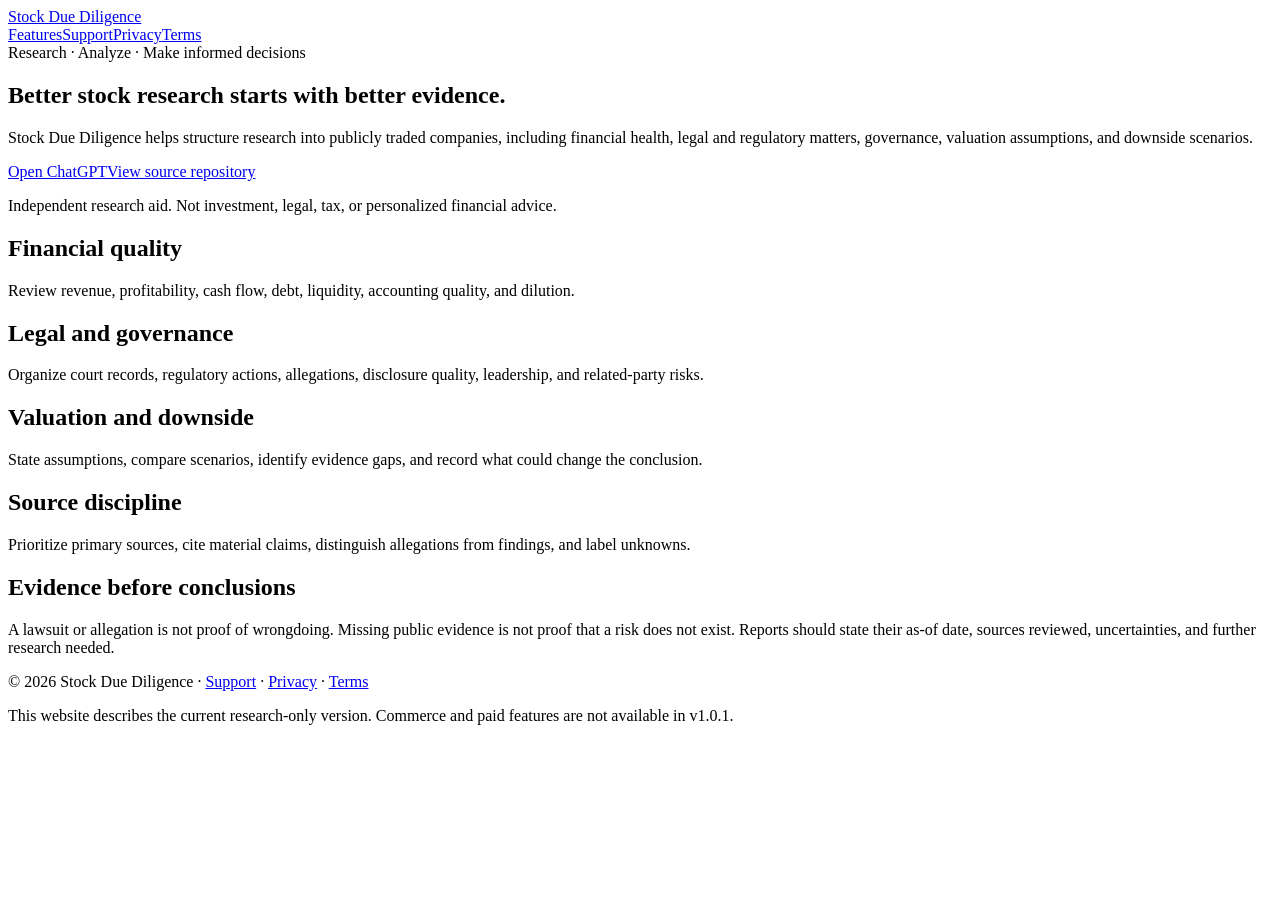
==== site/index.html @ 44e07fe3 "site: add public plugin website" ====
<!doctype html>
<html lang="en"><head><meta charset="utf-8"><meta name="viewport" content="width=device-width, initial-scale=1"><title>Stock Due Diligence</title><meta name="description" content="Evidence-based stock due diligence: financial health, legal and regulatory exposure, governance, valuation, and downside scenarios."><link rel="stylesheet" href="/styles.css"></head>
<body><header><a class="brand" href="/">Stock Due Diligence</a><nav><a href="/#features">Features</a><a href="/support">Support</a><a href="/privacy">Privacy</a><a href="/terms">Terms</a></nav></header><main><section class="hero"><span class="eyebrow">Research · Analyze · Make informed decisions</span><h1>Better stock research starts with better evidence.</h1><p>Stock Due Diligence helps structure research into publicly traded companies, including financial health, legal and regulatory matters, governance, valuation assumptions, and downside scenarios.</p><div class="actions"><a class="button" href="https://chatgpt.com/">Open ChatGPT</a><a class="button secondary" href="https://github.com/ezhilrean/stock-due-diligence">View source repository</a></div><p class="note">Independent research aid. Not investment, legal, tax, or personalized financial advice.</p></section><section id="features" class="grid"><article><h2>Financial quality</h2><p>Review revenue, profitability, cash flow, debt, liquidity, accounting quality, and dilution.</p></article><article><h2>Legal and governance</h2><p>Organize court records, regulatory actions, allegations, disclosure quality, leadership, and related-party risks.</p></article><article><h2>Valuation and downside</h2><p>State assumptions, compare scenarios, identify evidence gaps, and record what could change the conclusion.</p></article><article><h2>Source discipline</h2><p>Prioritize primary sources, cite material claims, distinguish allegations from findings, and label unknowns.</p></article></section><section class="panel"><h2>Evidence before conclusions</h2><p>A lawsuit or allegation is not proof of wrongdoing. Missing public evidence is not proof that a risk does not exist. Reports should state their as-of date, sources reviewed, uncertainties, and further research needed.</p></section><footer><p>© 2026 Stock Due Diligence · <a href="/support">Support</a> · <a href="/privacy">Privacy</a> · <a href="/terms">Terms</a></p><p class="note">This website describes the current research-only version. Commerce and paid features are not available in v1.0.1.</p></footer></main></body></html>
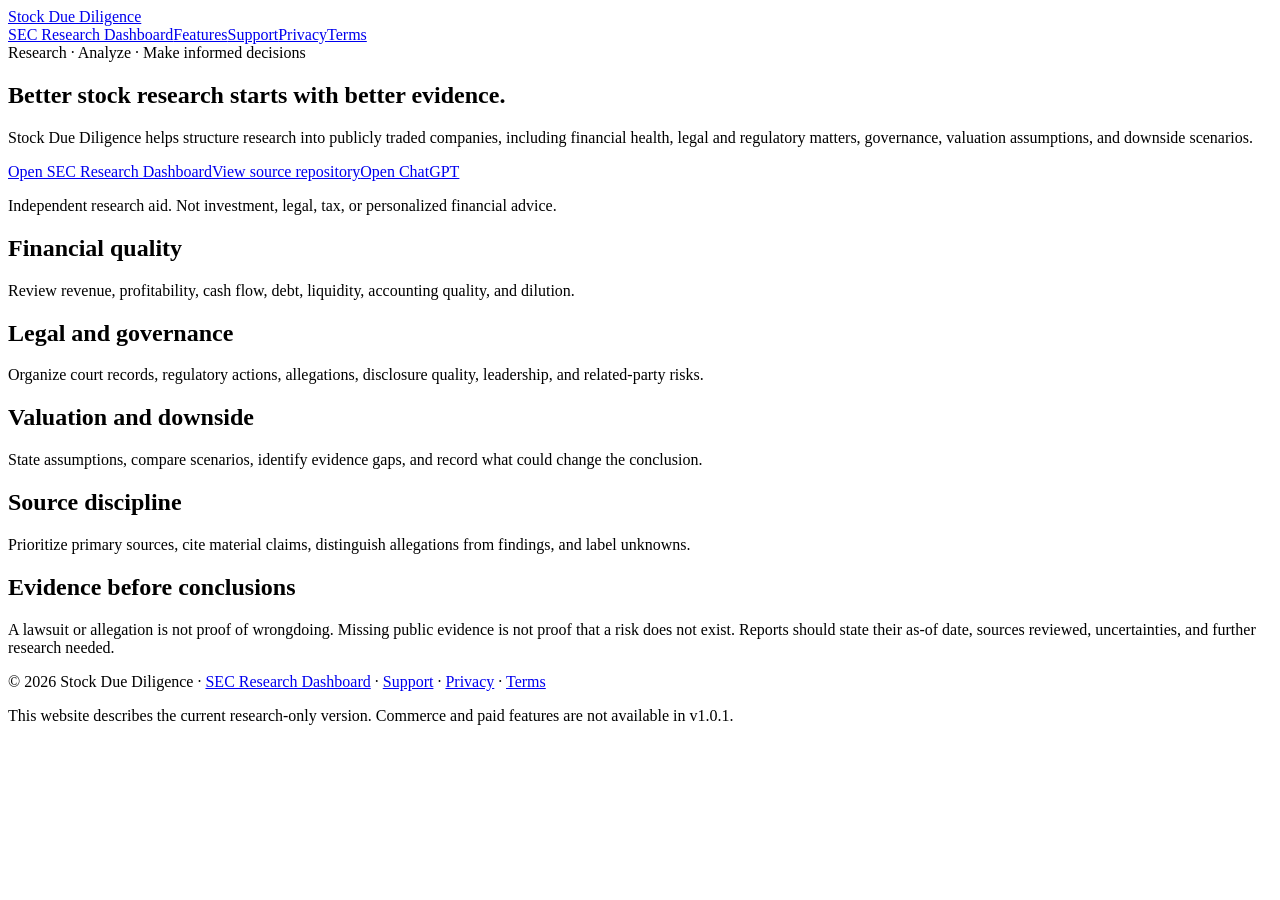
==== commit f769bce3: "Add SEC research dashboard links to homepage" ====
--- a/site/index.html
+++ b/site/index.html
@@ -1,3 +1,3 @@
 <!doctype html>
 <html lang="en"><head><meta charset="utf-8"><meta name="viewport" content="width=device-width, initial-scale=1"><title>Stock Due Diligence</title><meta name="description" content="Evidence-based stock due diligence: financial health, legal and regulatory exposure, governance, valuation, and downside scenarios."><link rel="stylesheet" href="/styles.css"></head>
-<body><header><a class="brand" href="/">Stock Due Diligence</a><nav><a href="/#features">Features</a><a href="/support">Support</a><a href="/privacy">Privacy</a><a href="/terms">Terms</a></nav></header><main><section class="hero"><span class="eyebrow">Research · Analyze · Make informed decisions</span><h1>Better stock research starts with better evidence.</h1><p>Stock Due Diligence helps structure research into publicly traded companies, including financial health, legal and regulatory matters, governance, valuation assumptions, and downside scenarios.</p><div class="actions"><a class="button" href="https://chatgpt.com/">Open ChatGPT</a><a class="button secondary" href="https://github.com/ezhilrean/stock-due-diligence">View source repository</a></div><p class="note">Independent research aid. Not investment, legal, tax, or personalized financial advice.</p></section><section id="features" class="grid"><article><h2>Financial quality</h2><p>Review revenue, profitability, cash flow, debt, liquidity, accounting quality, and dilution.</p></article><article><h2>Legal and governance</h2><p>Organize court records, regulatory actions, allegations, disclosure quality, leadership, and related-party risks.</p></article><article><h2>Valuation and downside</h2><p>State assumptions, compare scenarios, identify evidence gaps, and record what could change the conclusion.</p></article><article><h2>Source discipline</h2><p>Prioritize primary sources, cite material claims, distinguish allegations from findings, and label unknowns.</p></article></section><section class="panel"><h2>Evidence before conclusions</h2><p>A lawsuit or allegation is not proof of wrongdoing. Missing public evidence is not proof that a risk does not exist. Reports should state their as-of date, sources reviewed, uncertainties, and further research needed.</p></section><footer><p>© 2026 Stock Due Diligence · <a href="/support">Support</a> · <a href="/privacy">Privacy</a> · <a href="/terms">Terms</a></p><p class="note">This website describes the current research-only version. Commerce and paid features are not available in v1.0.1.</p></footer></main></body></html>+<body><header><a class="brand" href="/">Stock Due Diligence</a><nav><a href="/research/">SEC Research Dashboard</a><a href="/#features">Features</a><a href="/support">Support</a><a href="/privacy">Privacy</a><a href="/terms">Terms</a></nav></header><main><section class="hero"><span class="eyebrow">Research · Analyze · Make informed decisions</span><h1>Better stock research starts with better evidence.</h1><p>Stock Due Diligence helps structure research into publicly traded companies, including financial health, legal and regulatory matters, governance, valuation assumptions, and downside scenarios.</p><div class="actions"><a class="button" href="/research/">Open SEC Research Dashboard</a><a class="button secondary" href="https://github.com/ezhilrean/stock-due-diligence">View source repository</a><a class="button secondary" href="https://chatgpt.com/">Open ChatGPT</a></div><p class="note">Independent research aid. Not investment, legal, tax, or personalized financial advice.</p></section><section id="features" class="grid"><article><h2>Financial quality</h2><p>Review revenue, profitability, cash flow, debt, liquidity, accounting quality, and dilution.</p></article><article><h2>Legal and governance</h2><p>Organize court records, regulatory actions, allegations, disclosure quality, leadership, and related-party risks.</p></article><article><h2>Valuation and downside</h2><p>State assumptions, compare scenarios, identify evidence gaps, and record what could change the conclusion.</p></article><article><h2>Source discipline</h2><p>Prioritize primary sources, cite material claims, distinguish allegations from findings, and label unknowns.</p></article></section><section class="panel"><h2>Evidence before conclusions</h2><p>A lawsuit or allegation is not proof of wrongdoing. Missing public evidence is not proof that a risk does not exist. Reports should state their as-of date, sources reviewed, uncertainties, and further research needed.</p></section><footer><p>© 2026 Stock Due Diligence · <a href="/research/">SEC Research Dashboard</a> · <a href="/support">Support</a> · <a href="/privacy">Privacy</a> · <a href="/terms">Terms</a></p><p class="note">This website describes the current research-only version. Commerce and paid features are not available in v1.0.1.</p></footer></main></body></html>
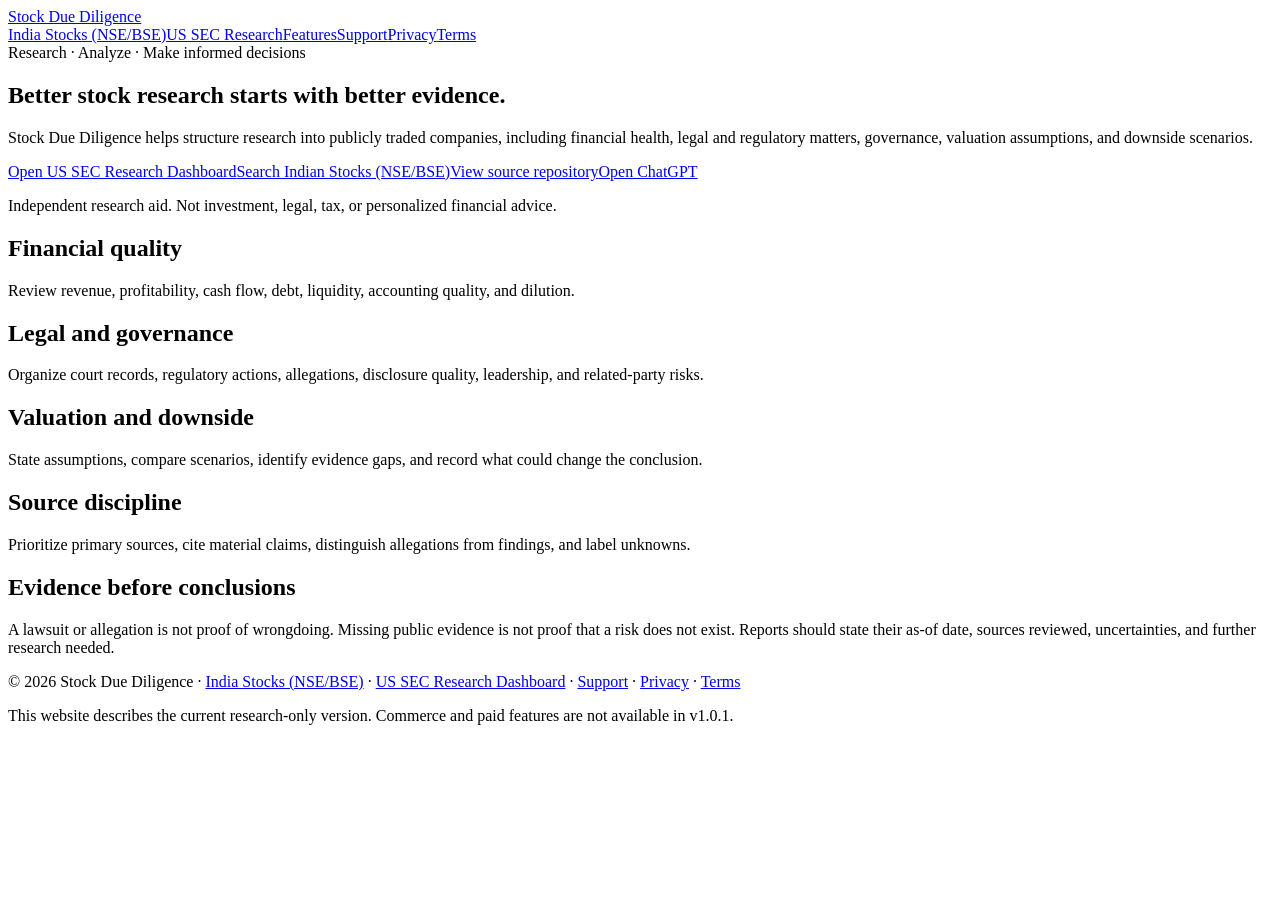
==== commit b8aef73f: "Add India stocks dashboard links to homepage" ====
--- a/site/index.html
+++ b/site/index.html
@@ -1,3 +1,3 @@
 <!doctype html>
 <html lang="en"><head><meta charset="utf-8"><meta name="viewport" content="width=device-width, initial-scale=1"><title>Stock Due Diligence</title><meta name="description" content="Evidence-based stock due diligence: financial health, legal and regulatory exposure, governance, valuation, and downside scenarios."><link rel="stylesheet" href="/styles.css"></head>
-<body><header><a class="brand" href="/">Stock Due Diligence</a><nav><a href="/research/">SEC Research Dashboard</a><a href="/#features">Features</a><a href="/support">Support</a><a href="/privacy">Privacy</a><a href="/terms">Terms</a></nav></header><main><section class="hero"><span class="eyebrow">Research · Analyze · Make informed decisions</span><h1>Better stock research starts with better evidence.</h1><p>Stock Due Diligence helps structure research into publicly traded companies, including financial health, legal and regulatory matters, governance, valuation assumptions, and downside scenarios.</p><div class="actions"><a class="button" href="/research/">Open SEC Research Dashboard</a><a class="button secondary" href="https://github.com/ezhilrean/stock-due-diligence">View source repository</a><a class="button secondary" href="https://chatgpt.com/">Open ChatGPT</a></div><p class="note">Independent research aid. Not investment, legal, tax, or personalized financial advice.</p></section><section id="features" class="grid"><article><h2>Financial quality</h2><p>Review revenue, profitability, cash flow, debt, liquidity, accounting quality, and dilution.</p></article><article><h2>Legal and governance</h2><p>Organize court records, regulatory actions, allegations, disclosure quality, leadership, and related-party risks.</p></article><article><h2>Valuation and downside</h2><p>State assumptions, compare scenarios, identify evidence gaps, and record what could change the conclusion.</p></article><article><h2>Source discipline</h2><p>Prioritize primary sources, cite material claims, distinguish allegations from findings, and label unknowns.</p></article></section><section class="panel"><h2>Evidence before conclusions</h2><p>A lawsuit or allegation is not proof of wrongdoing. Missing public evidence is not proof that a risk does not exist. Reports should state their as-of date, sources reviewed, uncertainties, and further research needed.</p></section><footer><p>© 2026 Stock Due Diligence · <a href="/research/">SEC Research Dashboard</a> · <a href="/support">Support</a> · <a href="/privacy">Privacy</a> · <a href="/terms">Terms</a></p><p class="note">This website describes the current research-only version. Commerce and paid features are not available in v1.0.1.</p></footer></main></body></html>+<body><header><a class="brand" href="/">Stock Due Diligence</a><nav><a href="/india/">India Stocks (NSE/BSE)</a><a href="/research/">US SEC Research</a><a href="/#features">Features</a><a href="/support">Support</a><a href="/privacy">Privacy</a><a href="/terms">Terms</a></nav></header><main><section class="hero"><span class="eyebrow">Research · Analyze · Make informed decisions</span><h1>Better stock research starts with better evidence.</h1><p>Stock Due Diligence helps structure research into publicly traded companies, including financial health, legal and regulatory matters, governance, valuation assumptions, and downside scenarios.</p><div class="actions"><a class="button" href="/research/">Open US SEC Research Dashboard</a><a class="button" href="/india/">Search Indian Stocks (NSE/BSE)</a><a class="button secondary" href="https://github.com/ezhilrean/stock-due-diligence">View source repository</a><a class="button secondary" href="https://chatgpt.com/">Open ChatGPT</a></div><p class="note">Independent research aid. Not investment, legal, tax, or personalized financial advice.</p></section><section id="features" class="grid"><article><h2>Financial quality</h2><p>Review revenue, profitability, cash flow, debt, liquidity, accounting quality, and dilution.</p></article><article><h2>Legal and governance</h2><p>Organize court records, regulatory actions, allegations, disclosure quality, leadership, and related-party risks.</p></article><article><h2>Valuation and downside</h2><p>State assumptions, compare scenarios, identify evidence gaps, and record what could change the conclusion.</p></article><article><h2>Source discipline</h2><p>Prioritize primary sources, cite material claims, distinguish allegations from findings, and label unknowns.</p></article></section><section class="panel"><h2>Evidence before conclusions</h2><p>A lawsuit or allegation is not proof of wrongdoing. Missing public evidence is not proof that a risk does not exist. Reports should state their as-of date, sources reviewed, uncertainties, and further research needed.</p></section><footer><p>© 2026 Stock Due Diligence · <a href="/india/">India Stocks (NSE/BSE)</a> · <a href="/research/">US SEC Research Dashboard</a> · <a href="/support">Support</a> · <a href="/privacy">Privacy</a> · <a href="/terms">Terms</a></p><p class="note">This website describes the current research-only version. Commerce and paid features are not available in v1.0.1.</p></footer></main></body></html>
